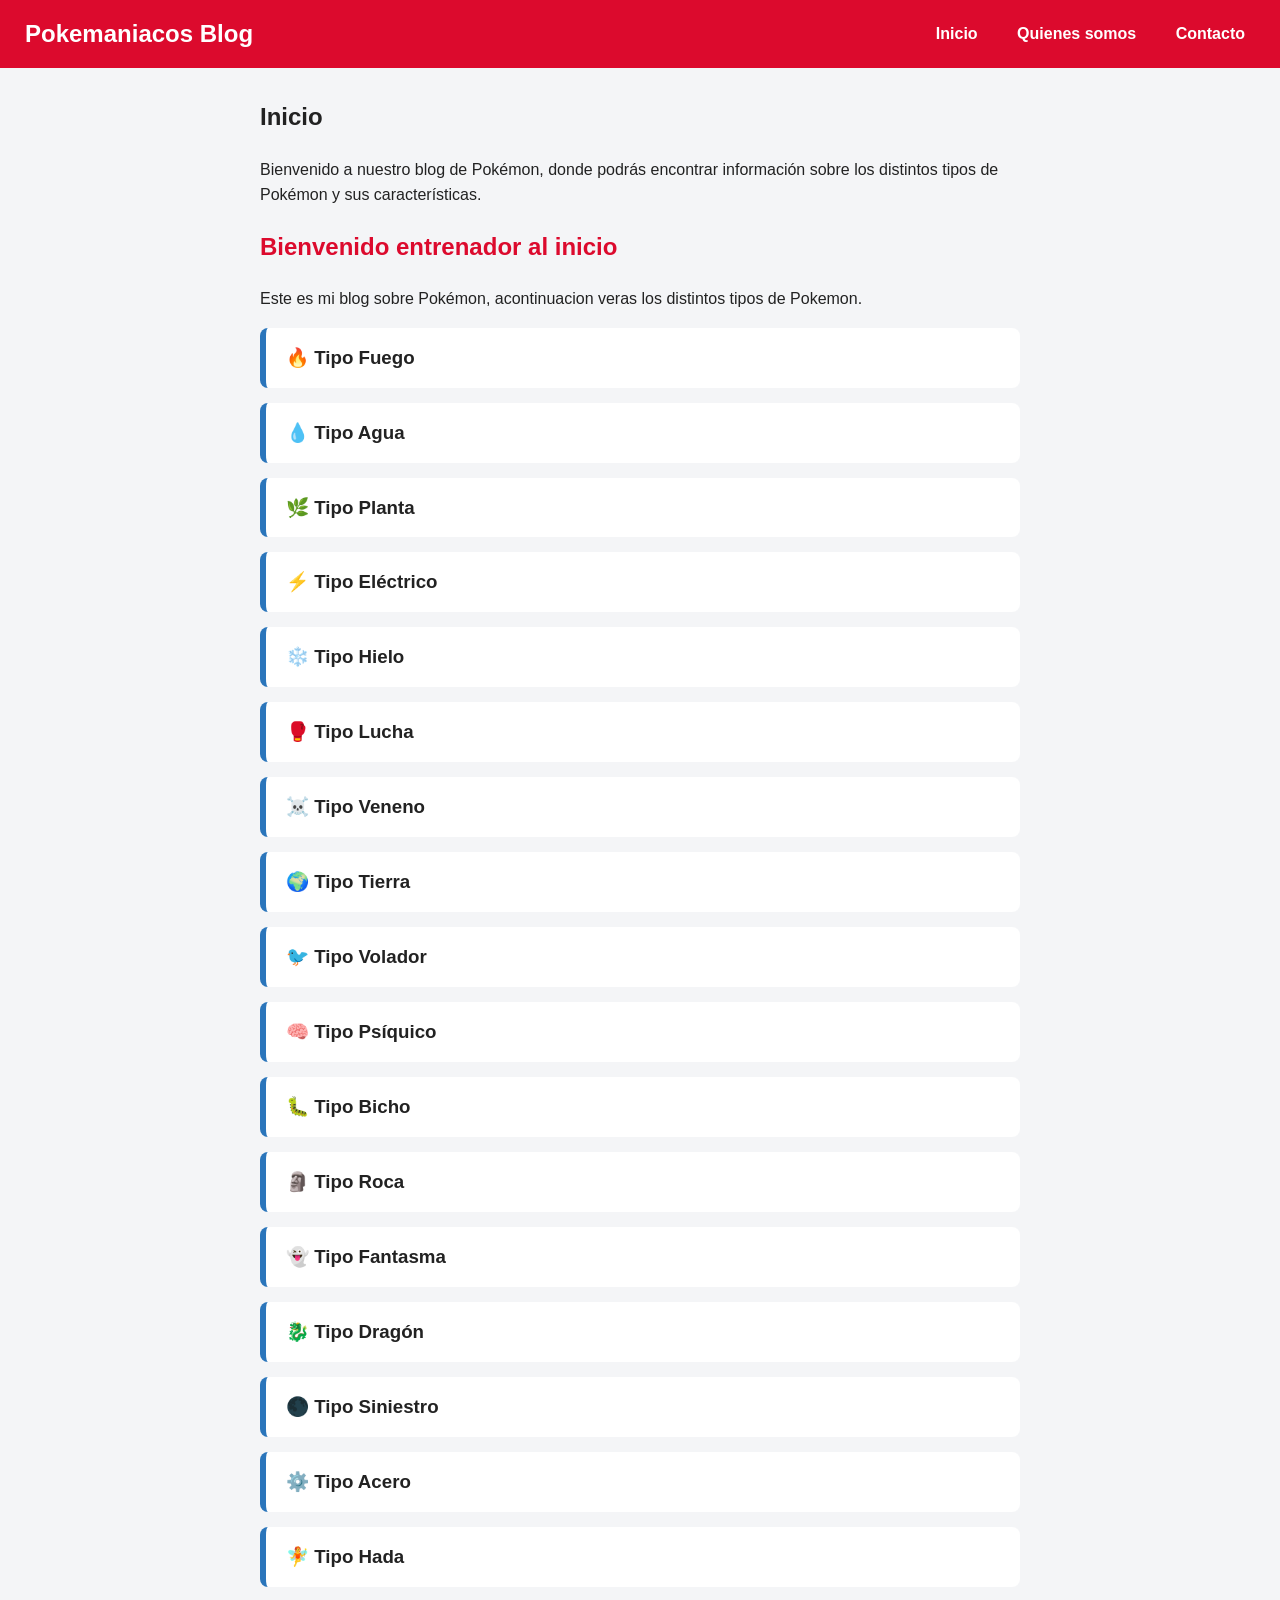
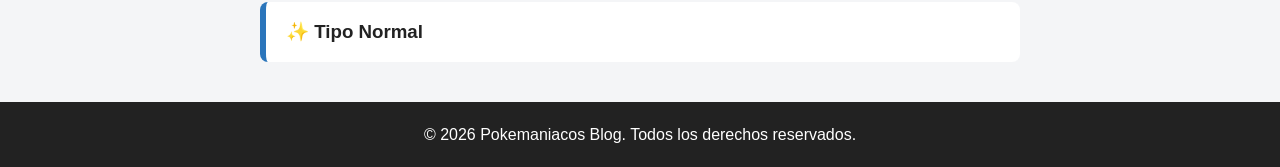
==== index.html @ 3045dd58 "añadi id a inicio" ====
<!DOCTYPE html>
<html lang="es">

<head>
    <meta charset="UTF-8">
    <meta name="viewport" content="width=device-width, initial-scale=1.0">
    <title>Pokemaniacos Blog</title>
    <link rel="stylesheet" href="styles.css">
    <script src="app.js" defer></script>
    <link rel="preconnect" href="https://fonts.googleapis.com">
</head>

<body>
    <header>
        <h1>Pokemaniacos Blog</h1>
        <nav>
            <nav>
                <a href="#inicio">Inicio</a>
                <a href="#quienesSomos">Quienes somos</a>
                <a href="#contacto">Contacto</a>

            </nav>
        </nav>
    </header>
    <main>
        <section id="inicio">
            <h2>Inicio</h2>
            <p>Bienvenido a nuestro blog de Pokémon, donde podrás encontrar información sobre los distintos tipos de
                Pokémon y sus características.</p>
            <h2 class="bienvenida">Bienvenido entrenador al inicio </h2>
            <p>Este es mi blog sobre Pokémon, acontinuacion veras los distintos tipos de Pokemon.</p>
            <div class="tipos">
                <h3>🔥 Tipo Fuego</h3>
            </div>
            <div class="tipos">
                <h3>💧 Tipo Agua</h3>
            </div>
            <div class="tipos">
                <h3>🌿 Tipo Planta</h3>
            </div>
            <div class="tipos">
                <h3>⚡ Tipo Eléctrico</h3>
            </div>
            <div class="tipos">
                <h3>❄️ Tipo Hielo</h3>
            </div>
            <div class="tipos">
                <h3>🥊 Tipo Lucha</h3>
            </div>
            <div class="tipos">
                <h3>☠️ Tipo Veneno</h3>
            </div>
            <div class="tipos">
                <h3>🌍 Tipo Tierra</h3>
            </div>
            <div class="tipos">
                <h3>🐦 Tipo Volador</h3>
            </div>
            <div class="tipos">
                <h3>🧠 Tipo Psíquico</h3>
            </div>
            <div class="tipos">
                <h3>🐛 Tipo Bicho</h3>
            </div>
            <div class="tipos">
                <h3>🗿 Tipo Roca</h3>
            </div>
            <div class="tipos">
                <h3>👻 Tipo Fantasma</h3>
            </div>
            <div class="tipos">
                <h3>🐉 Tipo Dragón</h3>
            </div>
            <div class="tipos">
                <h3>🌑 Tipo Siniestro</h3>
            </div>
            <div class="tipos">
                <h3>⚙️ Tipo Acero</h3>
            </div>
            <div class="tipos">
                <h3>🧚 Tipo Hada</h3>
            </div>
            <div class="tipos">
                <h3>✨ Tipo Normal</h3>
            </div>
        </section>
    </main>
    <footer>
        <p>&copy; 2026 Pokemaniacos Blog. Todos los derechos reservados.</p>
    </footer>
</body>
---- styles.css ----
/* Variables de color Pokémon */
:root {
    --rojo-pokemon: #dc0a2d;
    --azul-pokemon: #2a75bb;
    --amarillo-pokemon: #ffcb05;
    --fondo: #f4f5f7;
    --blanco: #ffffff;
    --texto: #222222;
    --fuente: "Segoe UI", Arial, sans-serif;
}

* {
    box-sizing: border-box;
}

body {
    margin: 0;
    font-family: var(--fuente);
    background-color: var(--fondo);
    color: var(--texto);
    line-height: 1.6;
}

/* Header y Menú */
header {
    position: sticky;
    top: 0;
    background-color: var(--rojo-pokemon);
    padding: 15px 25px;
    display: flex;
    justify-content: space-between;
    align-items: center;
}

header h1 {
    color: var(--blanco);
    margin: 0;
    font-size: 1.5rem;
}

nav a {
    color: var(--blanco);
    text-decoration: none;
    margin-left: 15px;
    font-weight: bold;
    padding: 5px 10px;
    border-radius: 4px;
}

nav a:hover {
    background-color: rgba(255, 255, 255, 0.2);
}

/* Contenido principal */
main {
    max-width: 800px;
    margin: 30px auto;
    padding: 0 20px;
}

.bienvenida {
    color: var(--rojo-pokemon);
}

/* Las cajas de los tipos de Pokémon */
.tipos {
    background-color: var(--blanco);
    border-left: 6px solid var(--azul-pokemon);
    border-radius: 8px;
    padding: 15px 20px;
    margin-top: 15px;
}

.tipos h3 {
    margin: 0;
}

/* Pie de página */
footer {
    background-color: #222;
    color: var(--blanco);
    text-align: center;
    padding: 20px;
    margin-top: 40px;
}

footer p {
    margin: 0;
}
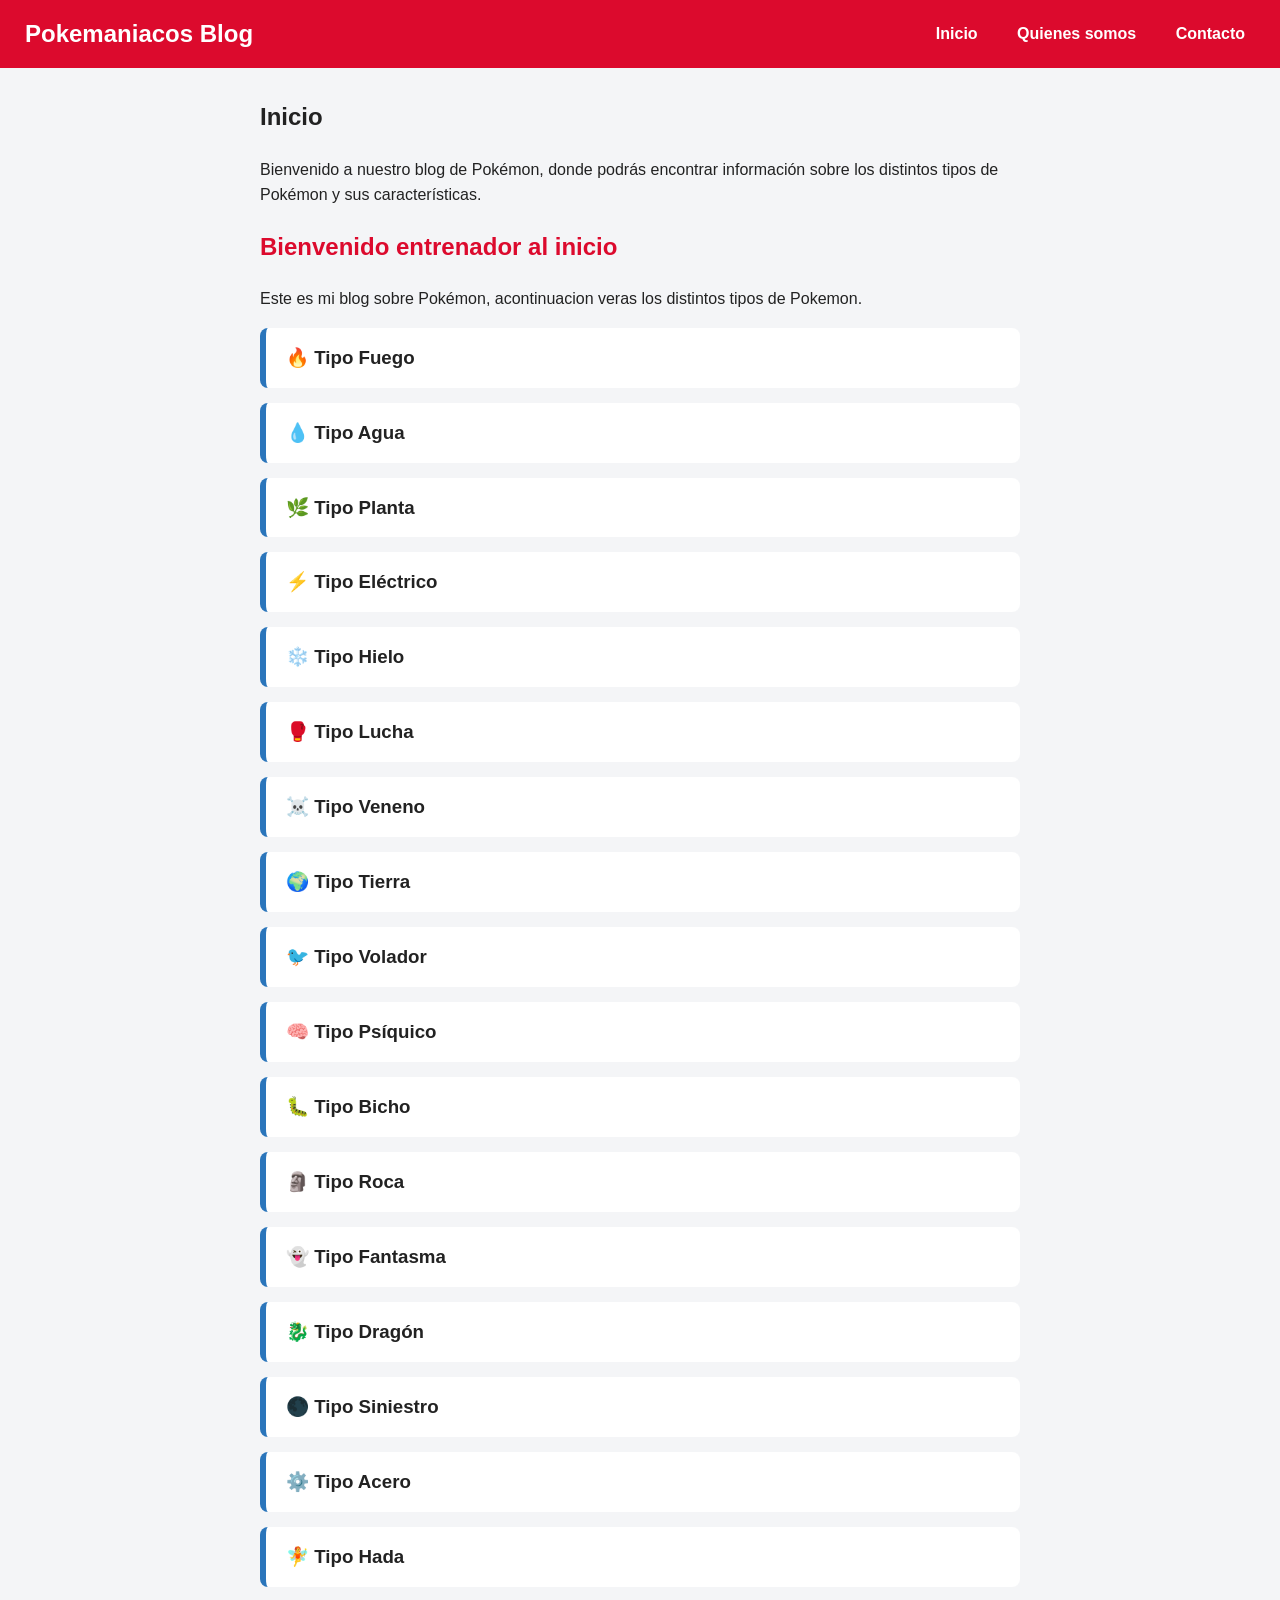
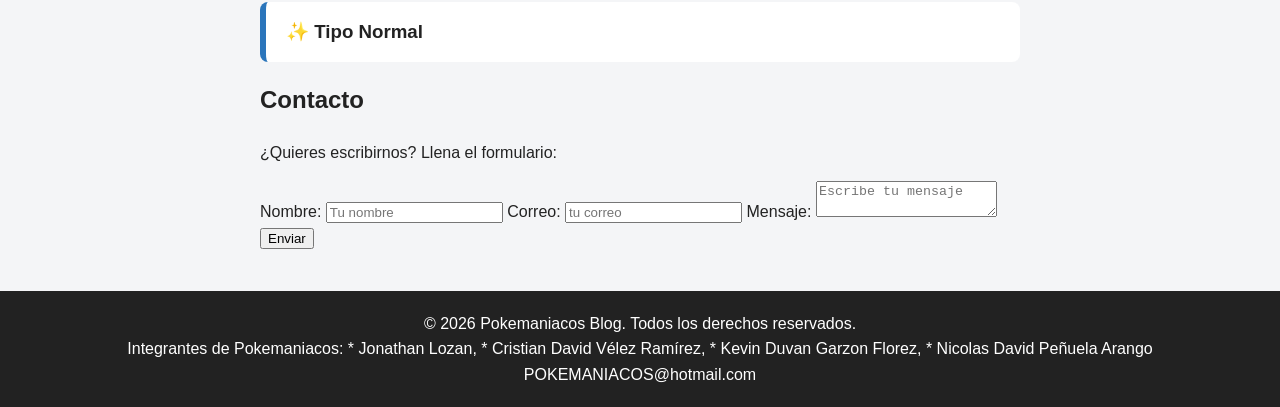
==== commit 02e98b8e: "contactos en html y readme" ====
--- a/index.html
+++ b/index.html
@@ -84,8 +84,33 @@
                 <h3>✨ Tipo Normal</h3>
             </div>
         </section>
+        <section id="contacto" class="seccion">
+            <h2>Contacto</h2>
+            <p>¿Quieres escribirnos? Llena el formulario:</p>
+
+            <form id="formulario">
+                <label>Nombre:</label>
+                <input type="text" id="nombre" placeholder="Tu nombre">
+
+                <label>Correo:</label>
+                <input type="email" id="correo" placeholder="tu correo">
+
+                <label>Mensaje:</label>
+                <textarea id="mensaje" placeholder="Escribe tu mensaje"></textarea>
+
+                <button type="submit">Enviar</button>
+            </form>
+
+            <p id="respuesta"></p>
+        </section>
     </main>
     <footer>
         <p>&copy; 2026 Pokemaniacos Blog. Todos los derechos reservados.</p>
+        <p>Integrantes de Pokemaniacos: 
+            * Jonathan Lozan,
+            * Cristian David Vélez Ramírez,
+            * Kevin Duvan Garzon Florez,
+            * Nicolas David Peñuela Arango</p>
+        <p>POKEMANIACOS@hotmail.com</p>
     </footer>
 </body>
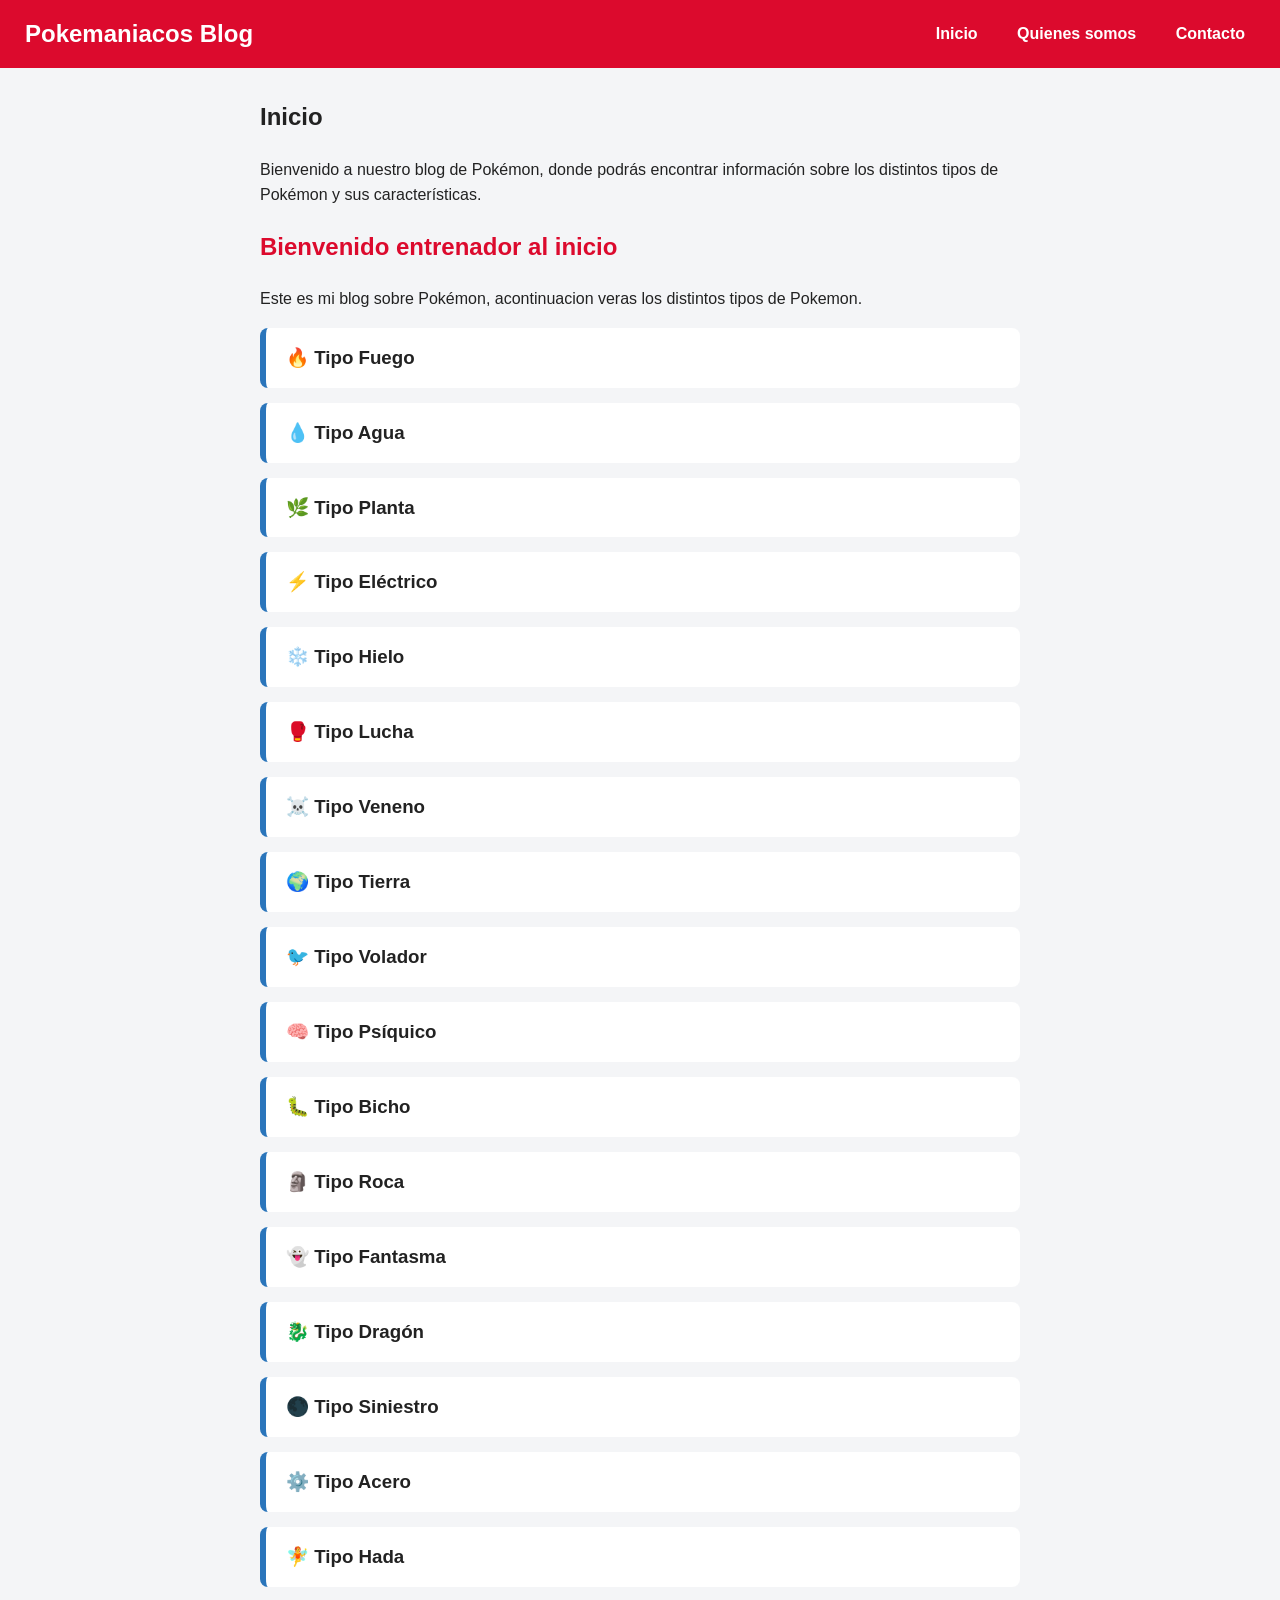
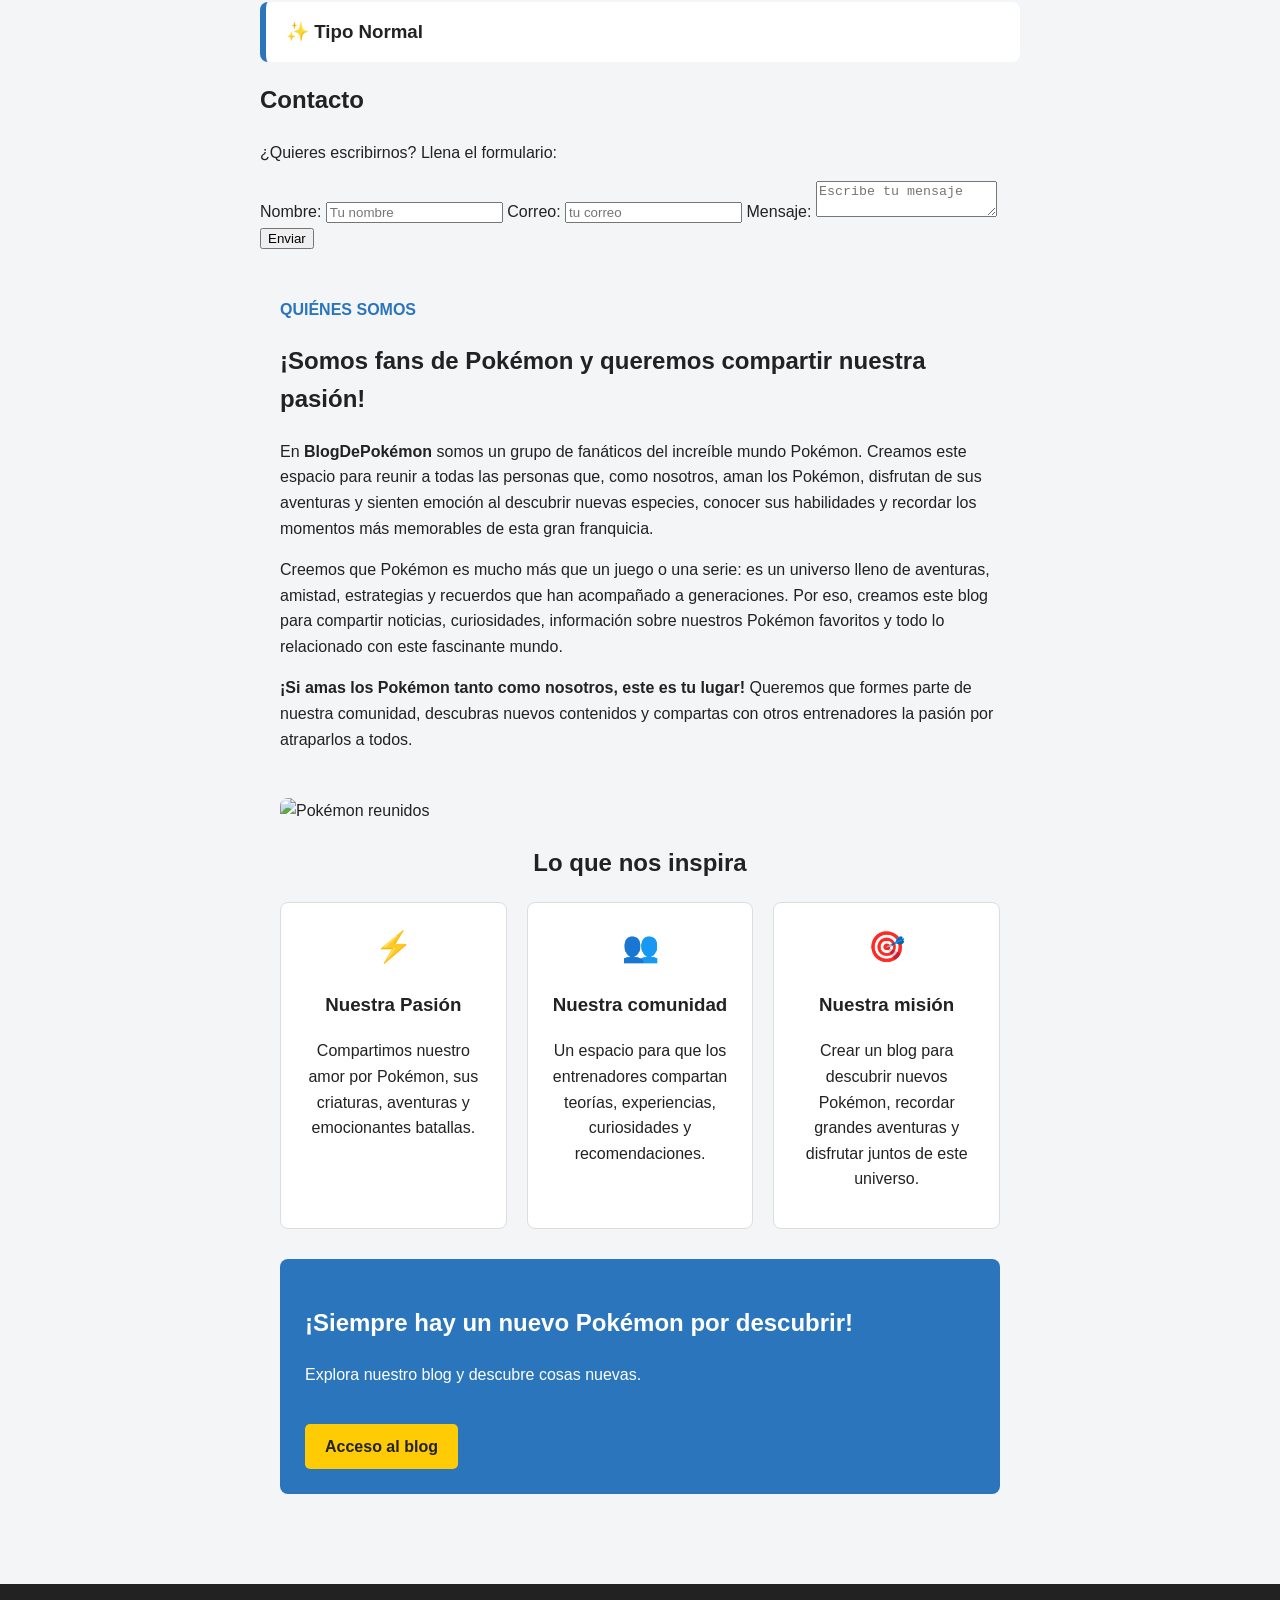
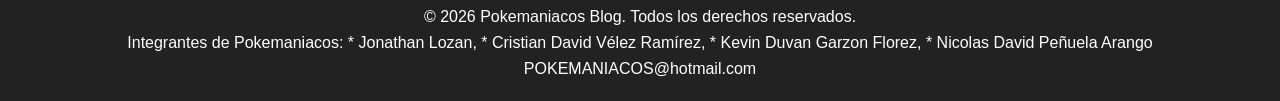
==== commit 51f3b8ba: "Cambios somos" ====
--- a/index.html
+++ b/index.html
@@ -103,10 +103,66 @@
 
             <p id="respuesta"></p>
         </section>
+        <div class="container main-somos">
+            <section class="seccion introduccion-somos">
+                <div class="texto-somos">
+                    <p class="etiqueta-somos">QUIÉNES SOMOS</p>
+                    <h2>¡Somos fans de Pokémon y queremos compartir nuestra pasión!</h2>
+                    <p>En <strong>BlogDePokémon</strong> somos un grupo de fanáticos del increíble mundo Pokémon.
+                        Creamos
+                        este espacio para reunir a todas las personas que, como nosotros, aman los Pokémon, disfrutan de
+                        sus
+                        aventuras y sienten emoción al descubrir nuevas especies, conocer sus habilidades y recordar los
+                        momentos más memorables de esta gran franquicia.</p>
+                    <p>Creemos que Pokémon es mucho más que un juego o una serie: es un universo lleno de aventuras,
+                        amistad, estrategias y recuerdos que han acompañado a generaciones. Por eso, creamos este blog
+                        para
+                        compartir noticias, curiosidades, información sobre nuestros Pokémon favoritos y todo lo
+                        relacionado
+                        con este fascinante mundo.</p>
+                    <p><strong>¡Si amas los Pokémon tanto como nosotros, este es tu lugar!</strong> Queremos que formes
+                        parte de nuestra comunidad, descubras nuevos contenidos y compartas con otros entrenadores la
+                        pasión
+                        por atraparlos a todos.</p>
+                </div>
+                <img class="imagen-somos"
+                    src="https://editors.dexerto.com/wp-content/uploads/2023/01/11/pokemon-anime-ashs-team-header.jpg"
+                    alt="Pokémon reunidos">
+            </section>
+            <section class="seccion valores-somos">
+                <h2>Lo que nos inspira</h2>
+                <div class="tarjetas-somos">
+                    <article class="tarjeta-somos">
+                        <span class="icono-somos" aria-hidden="true">⚡</span>
+                        <h3>Nuestra Pasión</h3>
+                        <p>Compartimos nuestro amor por Pokémon, sus criaturas, aventuras y emocionantes batallas.</p>
+                    </article>
+                    <article class="tarjeta-somos">
+                        <span class="icono-somos" aria-hidden="true">👥</span>
+                        <h3>Nuestra comunidad</h3>
+                        <p>Un espacio para que los entrenadores compartan teorías, experiencias, curiosidades y
+                            recomendaciones.</p>
+                    </article>
+                    <article class="tarjeta-somos">
+                        <span class="icono-somos" aria-hidden="true">🎯</span>
+                        <h3>Nuestra misión</h3>
+                        <p>Crear un blog para descubrir nuevos Pokémon, recordar grandes aventuras y disfrutar juntos de
+                            este universo.</p>
+                    </article>
+                </div>
+            </section>
+            <section class="banner-somos">
+                <div>
+                    <h2>¡Siempre hay un nuevo Pokémon por descubrir!</h2>
+                    <p>Explora nuestro blog y descubre cosas nuevas.</p>
+                </div>
+                <a class="boton-somos" href="index.html#cursos">Acceso al blog</a>
+            </section>
+        </div>
     </main>
     <footer>
         <p>&copy; 2026 Pokemaniacos Blog. Todos los derechos reservados.</p>
-        <p>Integrantes de Pokemaniacos: 
+        <p>Integrantes de Pokemaniacos:
             * Jonathan Lozan,
             * Cristian David Vélez Ramírez,
             * Kevin Duvan Garzon Florez,
--- a/styles.css
+++ b/styles.css
@@ -86,4 +86,97 @@
 
 footer p {
     margin: 0;
+}
+
+
+/* #########Estilos somos######## */
+
+/* Contenido principal */
+.main-somos {
+    max-width: 1100px;
+    margin: 30px auto;
+    padding: 0 20px 50px;
+    color: var(--texto);
+    font-family: Arial, sans-serif;
+    line-height: 1.6;
+}
+
+/* Secciones del main */
+.seccion-somos {
+    padding: 25px 0;
+}
+
+/* Texto e imagen de presentacion */
+.introduccion-somos {
+    display: flex;
+    flex-wrap: wrap;
+    align-items: center;
+    gap: 30px;
+}
+
+.texto-somos {
+    flex: 1 1 300px;
+}
+
+.etiqueta-somos {
+    color: var(--azul-pokemon);
+    font-weight: bold;
+}
+
+.imagen-somos {
+    width: 100%;
+    max-width: 450px;
+    height: auto;
+    border-radius: 8px;
+}
+
+/* Tarjetas de inspiracion */
+.valores-somos {
+    text-align: center;
+}
+
+.tarjetas-somos {
+    display: flex;
+    flex-wrap: wrap;
+    gap: 20px;
+}
+
+.tarjeta-somos {
+    flex: 1 1 220px;
+    padding: 20px;
+    background-color: var(--blanco);
+    border: 1px solid #dddddd;
+    border-radius: 8px;
+}
+
+.icono-somos {
+    font-size: 30px;
+}
+
+/* Mensaje final y boton */
+.banner-somos {
+    display: flex;
+    flex-wrap: wrap;
+    justify-content: space-between;
+    align-items: center;
+    gap: 20px;
+    margin-top: 30px;
+    padding: 25px;
+    background-color: var(--azul-pokemon);
+    color: var(--blanco);
+    border-radius: 8px;
+}
+
+.boton-somos {
+    display: inline-block;
+    padding: 10px 20px;
+    background-color: var(--amarillo-pokemon);
+    color: var(--texto);
+    text-decoration: none;
+    font-weight: bold;
+    border-radius: 5px;
+}
+
+.boton-somos:hover {
+    background-color: #e6b800;
 }
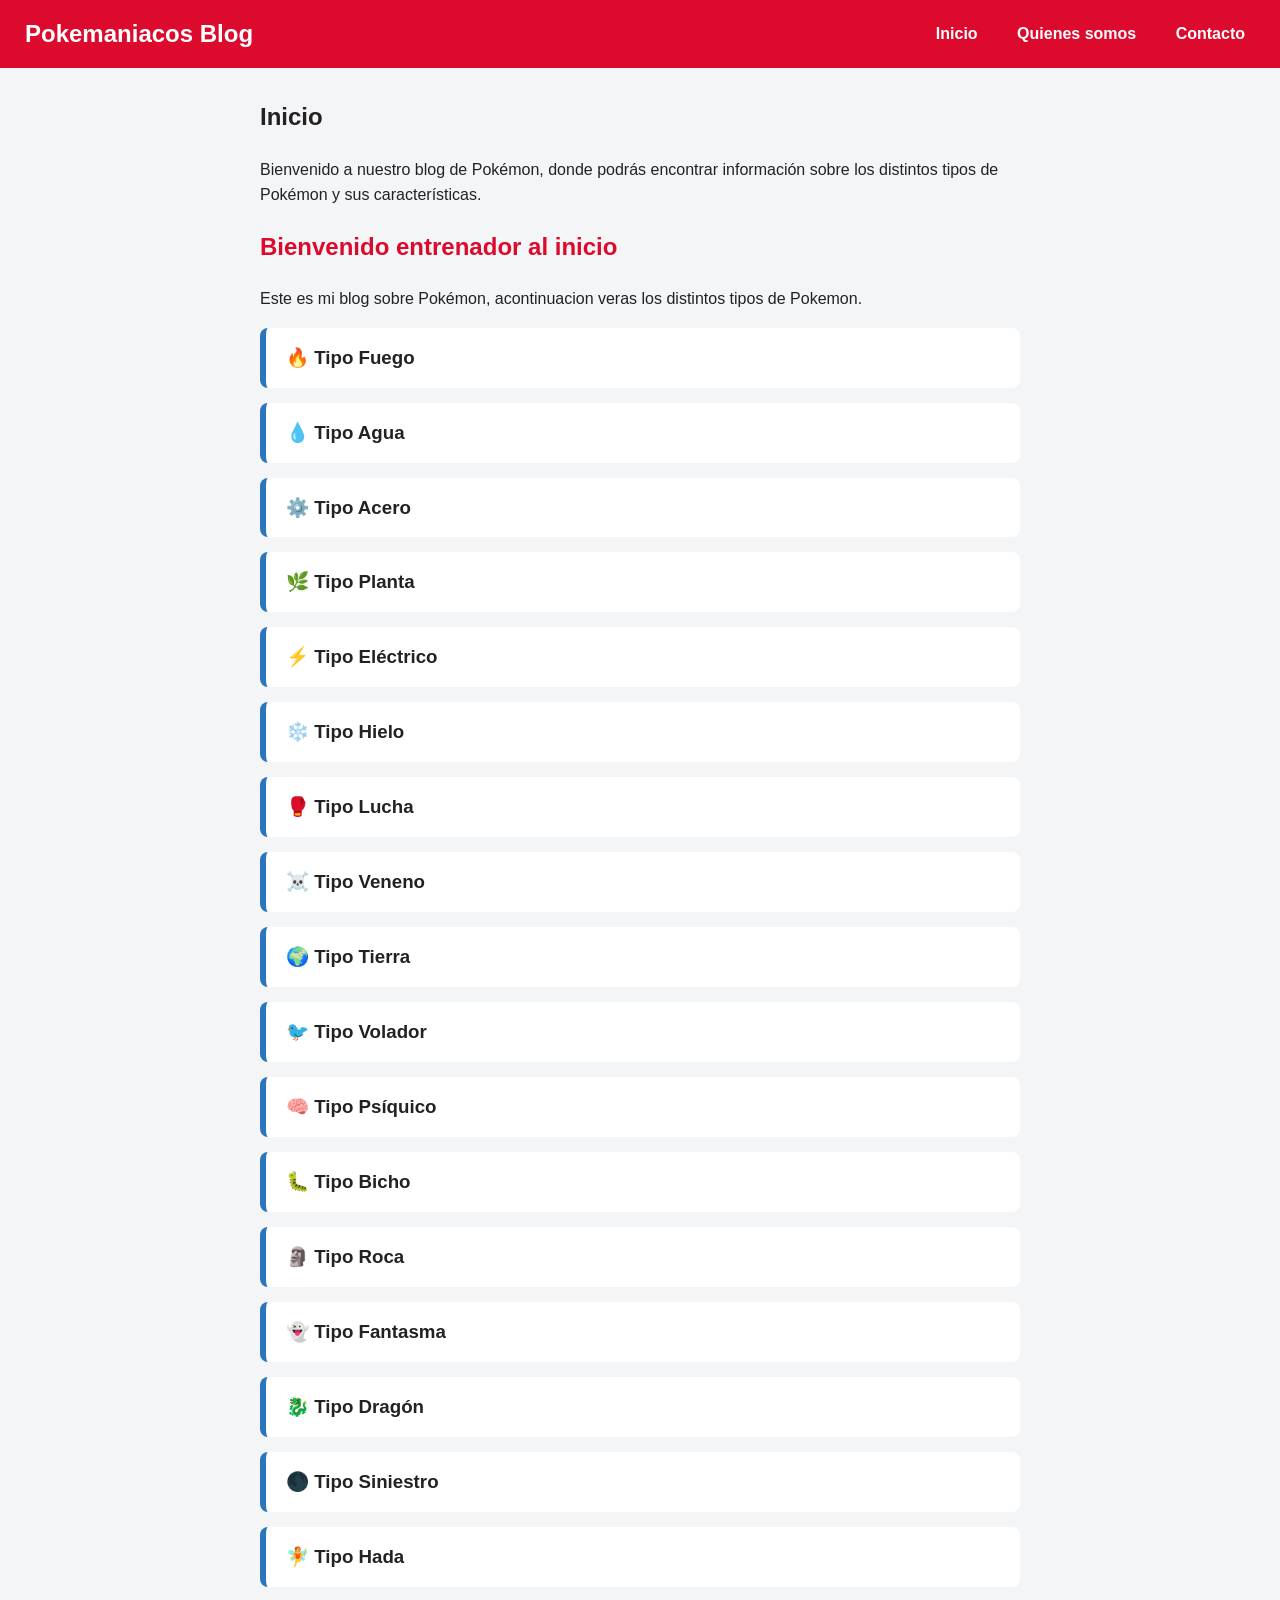
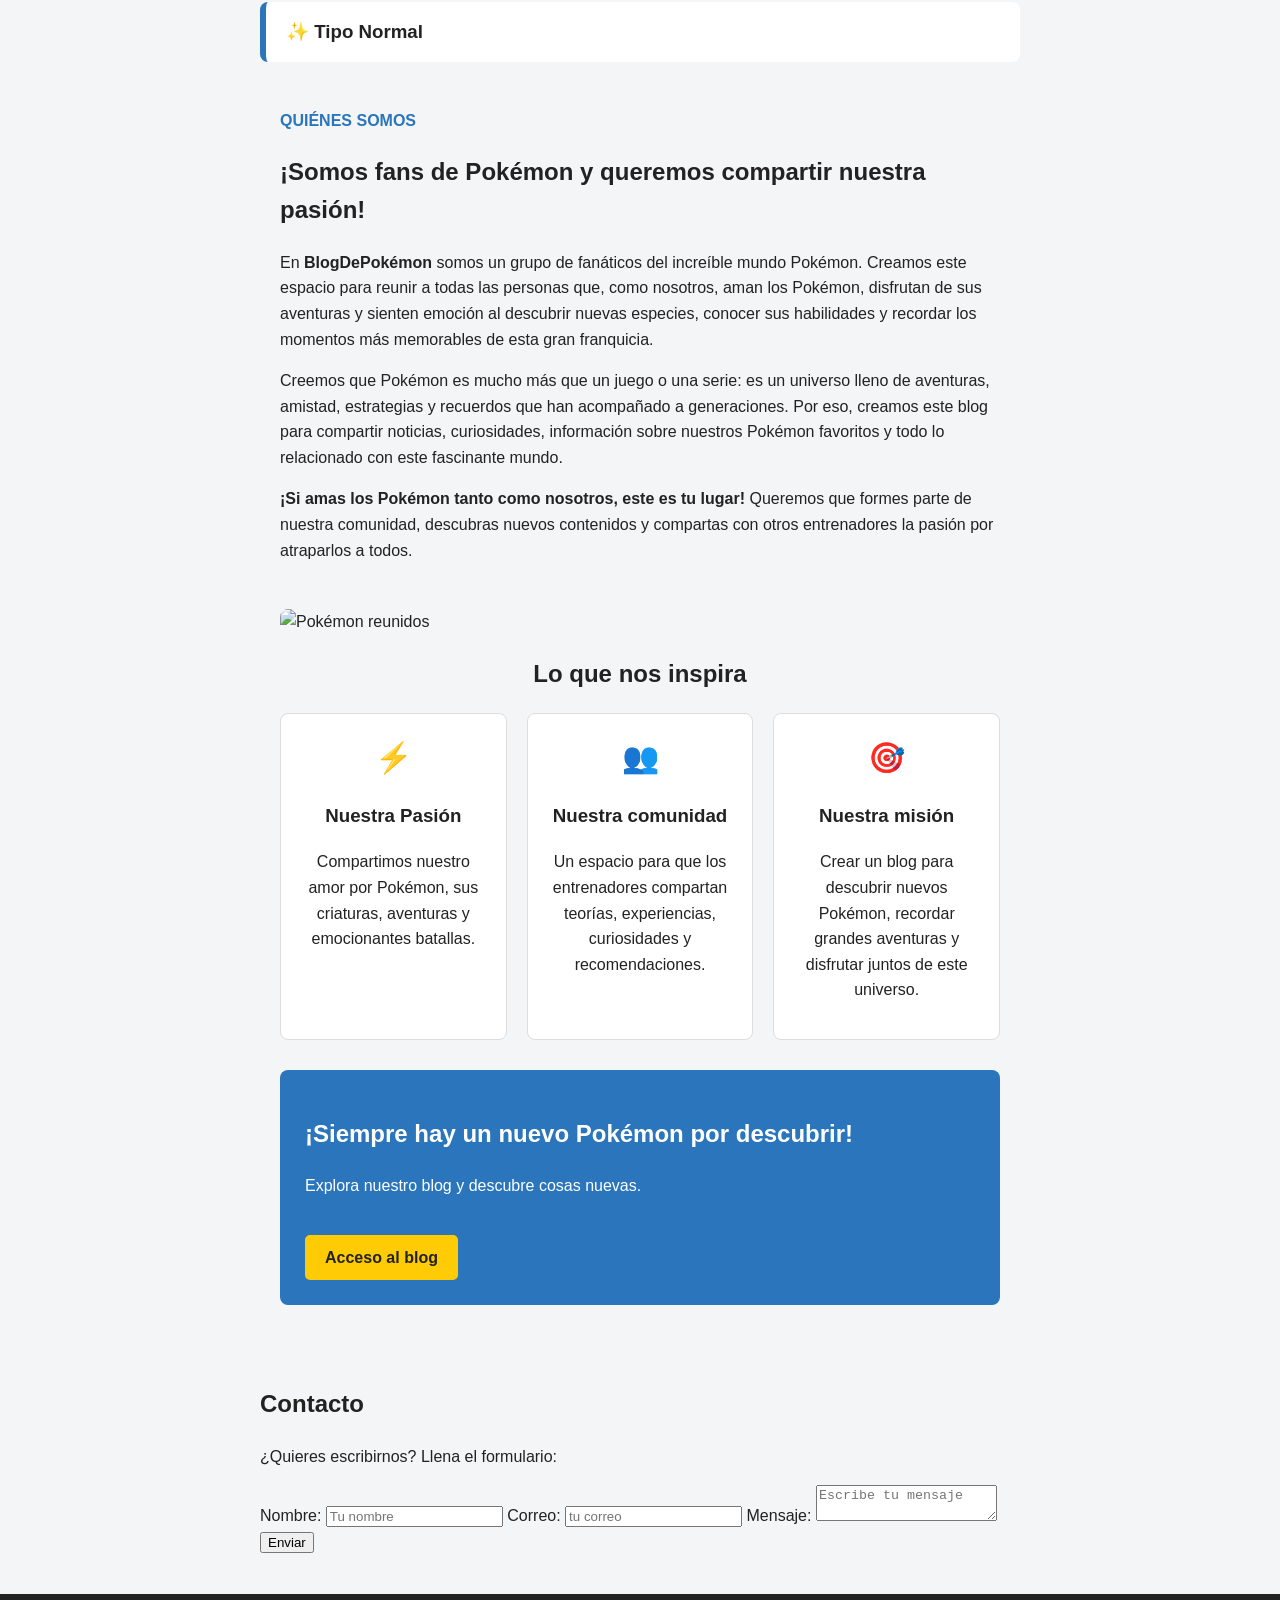
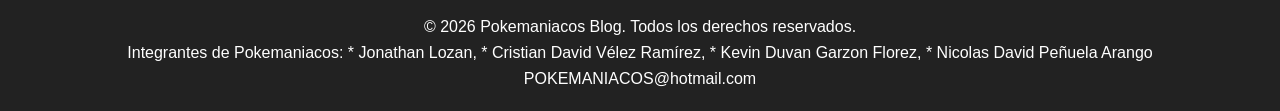
==== commit 3b242ea2: "subiendo cambios de los modal en html css y app.js" ====
--- a/index.html
+++ b/index.html
@@ -7,6 +7,7 @@
     <title>Pokemaniacos Blog</title>
     <link rel="stylesheet" href="styles.css">
     <script src="app.js" defer></script>
+    <script src="app.js"></script>
     <link rel="preconnect" href="https://fonts.googleapis.com">
 </head>
 
@@ -16,7 +17,7 @@
         <nav>
             <nav>
                 <a href="#inicio">Inicio</a>
-                <a href="#quienesSomos">Quienes somos</a>
+                <a href="somos.html">Quienes somos</a>
                 <a href="#contacto">Contacto</a>
 
             </nav>
@@ -29,12 +30,15 @@
                 Pokémon y sus características.</p>
             <h2 class="bienvenida">Bienvenido entrenador al inicio </h2>
             <p>Este es mi blog sobre Pokémon, acontinuacion veras los distintos tipos de Pokemon.</p>
-            <div class="tipos">
-                <h3>🔥 Tipo Fuego</h3>
-            </div>
-            <div class="tipos">
+            <div class="tipos" onclick="abrirModal(`fuego`)">
+                <h3>🔥 Tipo Fuego <h3 />
+            </div>
+            <div class="tipos" onclick="abrirModal(`agua`)">
                 <h3>💧 Tipo Agua</h3>
             </div>
+            <div class="tipos" onclick="abrirModal(`acero`)" >
+                <h3>⚙️ Tipo Acero</h3>
+            </div>
             <div class="tipos">
                 <h3>🌿 Tipo Planta</h3>
             </div>
@@ -75,34 +79,13 @@
                 <h3>🌑 Tipo Siniestro</h3>
             </div>
             <div class="tipos">
-                <h3>⚙️ Tipo Acero</h3>
-            </div>
-            <div class="tipos">
                 <h3>🧚 Tipo Hada</h3>
             </div>
             <div class="tipos">
                 <h3>✨ Tipo Normal</h3>
             </div>
         </section>
-        <section id="contacto" class="seccion">
-            <h2>Contacto</h2>
-            <p>¿Quieres escribirnos? Llena el formulario:</p>
-
-            <form id="formulario">
-                <label>Nombre:</label>
-                <input type="text" id="nombre" placeholder="Tu nombre">
-
-                <label>Correo:</label>
-                <input type="email" id="correo" placeholder="tu correo">
-
-                <label>Mensaje:</label>
-                <textarea id="mensaje" placeholder="Escribe tu mensaje"></textarea>
-
-                <button type="submit">Enviar</button>
-            </form>
-
-            <p id="respuesta"></p>
-        </section>
+
         <div class="container main-somos">
             <section class="seccion introduccion-somos">
                 <div class="texto-somos">
@@ -156,9 +139,29 @@
                     <h2>¡Siempre hay un nuevo Pokémon por descubrir!</h2>
                     <p>Explora nuestro blog y descubre cosas nuevas.</p>
                 </div>
-                <a class="boton-somos" href="index.html#cursos">Acceso al blog</a>
+                <a class="boton-somos" href="index.html">Acceso al blog</a>
             </section>
         </div>
+
+        <section id="contacto" class="seccion">
+            <h2>Contacto</h2>
+            <p>¿Quieres escribirnos? Llena el formulario:</p>
+
+            <form id="formulario">
+                <label>Nombre:</label>
+                <input type="text" id="nombre" placeholder="Tu nombre">
+
+                <label>Correo:</label>
+                <input type="email" id="correo" placeholder="tu correo">
+
+                <label>Mensaje:</label>
+                <textarea id="mensaje" placeholder="Escribe tu mensaje"></textarea>
+
+                <button type="submit">Enviar</button>
+            </form>
+
+            <p id="respuesta"></p>
+        </section>
     </main>
     <footer>
         <p>&copy; 2026 Pokemaniacos Blog. Todos los derechos reservados.</p>
@@ -169,4 +172,87 @@
             * Nicolas David Peñuela Arango</p>
         <p>POKEMANIACOS@hotmail.com</p>
     </footer>
+
+
+    <!--ventanas Modal-->
+    <div id="modal-fuego" class="modal" style="display: none;">
+        <div class="modal-content">
+            <span class="close" onclick="cerrarModal('fuego')">X</span>
+
+            <div class="tarjeta-pokemon">
+
+                <div class="columna-izquierda">
+                    <h1>Charizard</h1>
+                    <img src="https://i.pinimg.com/736x/4c/77/c1/4c77c19f87a39ec6db50269348b0e7ee.jpg"
+                        alt="Imagen de Charizard">
+                    <h2>Tipos: Fuego/Volador</h2>
+                </div>
+
+                <div class="columna-derecha">
+                    <h3>Estadísticas Base</h3>
+                    <ul>
+                        <li><strong>HP:</strong> 78</li>
+                        <li><strong>Ataque:</strong> 84</li>
+                        <li><strong>Defensa:</strong> 78</li>
+                        <li><strong>Velocidad:</strong> 100</li>
+                    </ul>
+                </div>
+
+            </div>
+        </div>
+    </div>
+
+    <div id="modal-agua" class="modal" style="display: none;">
+        <div class="modal-content">
+            <span class="close" onclick="cerrarModal('agua')">X</span>
+
+            <div class="tarjeta-pokemon">
+
+                <div class="columna-izquierda">
+                    <h1>Blastoise</h1>
+                    <img src="https://images-wixmp-ed30a86b8c4ca887773594c2.wixmp.com/f/b1de3196-e7a2-4e9f-b1e6-1e988a572586/dm422ei-8ae74c91-7420-406e-aaea-0695fbffc0c3.jpg/v1/fill/w_1920,h_2716,q_75,strp/blastoise_unleashed_by_ayartps_dm422ei-fullview.jpg?token=eyJ0eXAiOiJKV1QiLCJhbGciOiJIUzI1NiJ9.[base64].5NQ_5gA0BpfJjS9_Bv3_l1EIk15KvIVinKeSR2YI5LU"
+                        alt="Imagen de Charizard">
+                    <h2>Tipos: Agua</h2>
+                </div>
+
+                <div class="columna-derecha">
+                    <h3>Estadísticas Base</h3>
+                    <ul>
+                        <li><strong>HP:</strong> 80</li>
+                        <li><strong>Ataque:</strong> 68</li>
+                        <li><strong>Defensa:</strong> 80</li>
+                        <li><strong>Velocidad:</strong> 50</li>
+                    </ul>
+                </div>
+
+            </div>
+        </div>
+    </div>
+    <div id="modal-acero" class="modal" style="display: none;">
+        <div class="modal-content">
+            <span class="close" onclick="cerrarModal('acero')">X</span>
+
+            <div class="tarjeta-pokemon">
+
+                <div class="columna-izquierda">
+                    <h1>Lucario</h1>
+                    <img src="https://encrypted-tbn0.gstatic.com/images?q=tbn:ANd9GcTqyKNdyAULdFw5f-usFl5zB3NuWldhGOwu5iz0gHv0qA8eL0j0TJNQndLv&s=10"
+                        alt="Imagen de Charizard">
+                    <h2>Tipos: Acero</h2>
+                </div>
+
+                <div class="columna-derecha">
+                    <h3>Estadísticas Base</h3>
+                    <ul>
+                        <li><strong>HP:</strong> 80</li>
+                        <li><strong>Ataque:</strong> 98</li>
+                        <li><strong>Defensa:</strong> 80</li>
+                        <li><strong>Velocidad:</strong> 90</li>
+                    </ul>
+                </div>
+
+            </div>
+        </div>
+    </div>
+    
 </body>
--- a/styles.css
+++ b/styles.css
@@ -71,6 +71,10 @@
     margin-top: 15px;
 }
 
+.tipos:hover{
+    background-color: #2a75bb;
+}
+
 .tipos h3 {
     margin: 0;
 }
@@ -87,7 +91,6 @@
 footer p {
     margin: 0;
 }
-
 
 /* #########Estilos somos######## */
 
@@ -179,4 +182,79 @@
 
 .boton-somos:hover {
     background-color: #e6b800;
+}
+
+/* Estilos del modal*/
+.modal {
+  position: fixed;
+  z-index: 1000;
+  left: 0;
+  top: 0;
+  width: 100%;
+  height: 100%;
+  background-color: rgba(0, 0, 0, 0.6);
+  display: flex;
+  justify-content: center;
+  align-items: center;
+}
+
+
+.modal-content {
+  position: relative;
+  width: 90%;
+  max-width: 750px;
+}
+
+/* Botón de cerrar */
+.close {
+  position: absolute;
+  top: 10px;
+  right: 20px;
+  font-size: 28px;
+  font-weight: bold;
+  color: #333;
+  cursor: pointer;
+  z-index: 10;
+}
+
+.tarjeta-pokemon {
+  display: flex;
+  align-items: center;
+  justify-content: space-between;
+  gap: 30px;
+  padding: 30px;
+  background-color: #ffcc00;
+  border-radius: 15px;
+  box-shadow: 0 5px 15px rgba(0, 0, 0, 0.3);
+}
+
+.columna-izquierda {
+  flex: 1;
+  text-align: center;
+}
+
+.tarjeta-pokemon img {
+  width: 100%;
+  max-width: 220px;
+  border-radius: 10px;
+  display: block;
+  margin: 10px auto;
+}
+
+.columna-derecha {
+  flex: 1;
+  background-color: #ffffff;
+  padding: 20px;
+  border-radius: 10px;
+  text-align: left;
+}
+
+.columna-derecha ul {
+  list-style: none;
+  padding: 0;
+}
+
+.columna-derecha li {
+  padding: 8px 0;
+  border-bottom: 1px solid #eee;
 }
